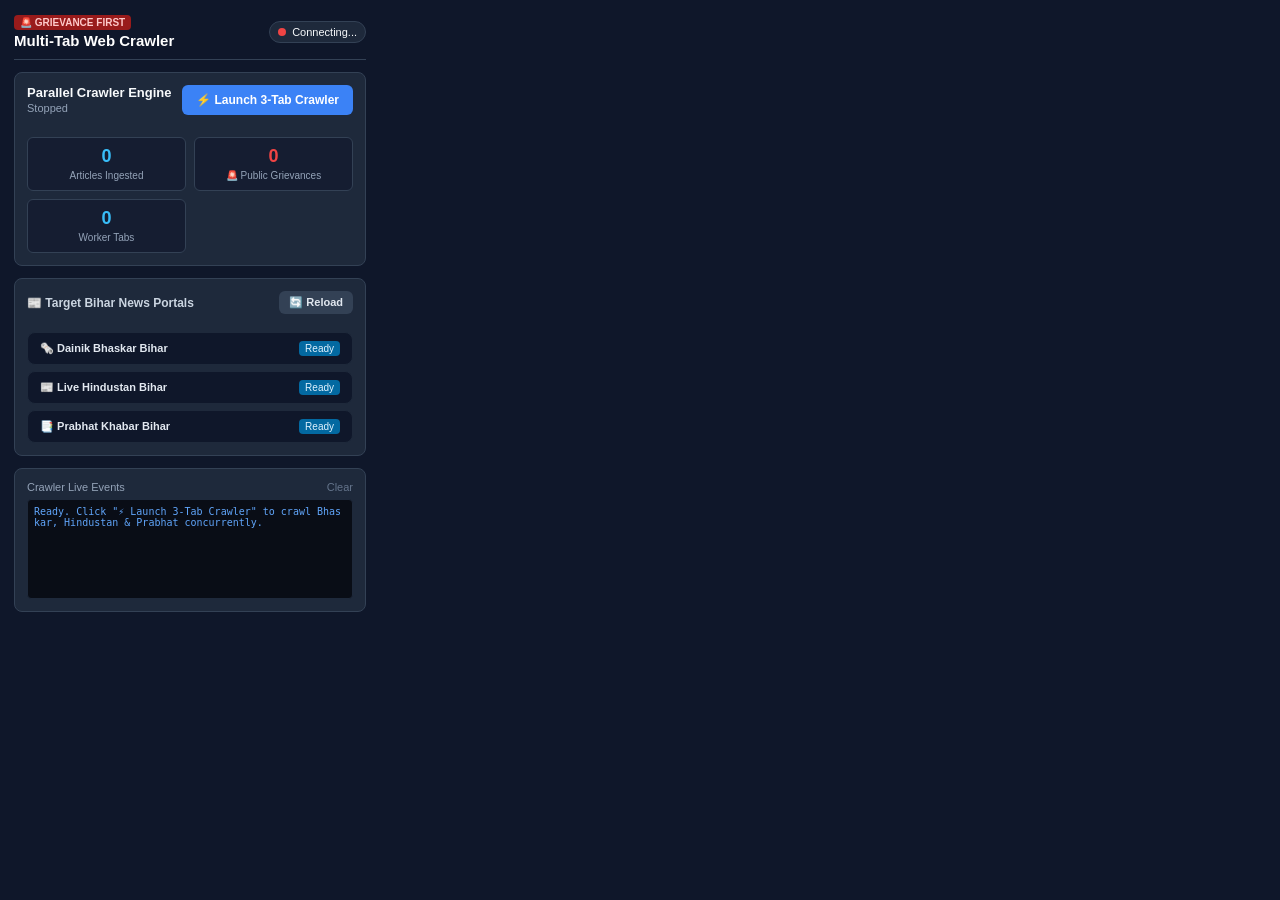
==== extensions/bihar_news_scraper/popup.html @ 24f87ed2 "feat: initial release of Bihar Citizen Echo - Autonomous Civic Grievance & News Intelligence Platfor" ====
<!DOCTYPE html>
<html lang="en">
<head>
  <meta charset="UTF-8">
  <title>Bihar News Multi-Tab Grievance Crawler</title>
  <link rel="stylesheet" href="popup.css">
  <style>
    .portal-list {
      display: flex;
      flex-direction: column;
      gap: 6px;
      margin-top: 8px;
    }
    .portal-item {
      display: flex;
      align-items: center;
      justify-content: space-between;
      background: #0f172a;
      padding: 8px 12px;
      border-radius: 8px;
      border: 1px solid #1e293b;
      font-size: 11px;
    }
    .portal-name {
      font-weight: 600;
      color: #e2e8f0;
      display: flex;
      align-items: center;
      gap: 6px;
    }
    .portal-badge {
      font-size: 10px;
      padding: 2px 6px;
      border-radius: 4px;
      background: #0369a1;
      color: #e0f2fe;
    }
    .grievance-highlight {
      color: #ef4444 !important;
      font-weight: 700 !important;
    }
  </style>
</head>
<body>
  <div class="popup-container">
    <header class="header">
      <div class="header-left">
        <span class="badge-tag" style="background: #991b1b; color: #fecaca;">🚨 GRIEVANCE FIRST</span>
        <h2>Multi-Tab Web Crawler</h2>
      </div>
      <div class="status-indicator" id="wsStatus">
        <span class="dot"></span>
        <span id="wsStatusText">Connecting...</span>
      </div>
    </header>

    <!-- Master Controls -->
    <div class="card control-card">
      <div class="toggle-row">
        <div>
          <span class="label-title">Parallel Crawler Engine</span>
          <span class="label-sub" id="scrapeStateLabel">Stopped</span>
        </div>
        <button id="toggleScrapeBtn" class="btn btn-primary">⚡ Launch 3-Tab Crawler</button>
      </div>

      <div class="stats-grid" style="margin-top: 12px;">
        <div class="stat-box">
          <span class="stat-num" id="totalScrapedCount">0</span>
          <span class="stat-name">Articles Ingested</span>
        </div>
        <div class="stat-box">
          <span class="stat-num grievance-highlight" id="totalGrievanceCount">0</span>
          <span class="stat-name">🚨 Public Grievances</span>
        </div>
        <div class="stat-box">
          <span class="stat-num" id="activeTabsCount">0</span>
          <span class="stat-name">Worker Tabs</span>
        </div>
      </div>
    </div>

    <!-- Multi-Website Portal Matrix -->
    <div class="card test-card">
      <div class="card-header" style="display: flex; align-items: center; justify-content: space-between;">
        <h3>📰 Target Bihar News Portals</h3>
        <button id="reloadExtBtn" class="btn btn-secondary btn-sm" title="Reload extension to apply latest code updates">🔄 Reload</button>
      </div>
      <div class="portal-list">
        <div class="portal-item">
          <span class="portal-name">🗞️ Dainik Bhaskar Bihar</span>
          <span class="portal-badge" id="badgeBhaskar">Ready</span>
        </div>
        <div class="portal-item">
          <span class="portal-name">📰 Live Hindustan Bihar</span>
          <span class="portal-badge" id="badgeHindustan">Ready</span>
        </div>
        <div class="portal-item">
          <span class="portal-name">📑 Prabhat Khabar Bihar</span>
          <span class="portal-badge" id="badgePrabhat">Ready</span>
        </div>
      </div>
    </div>

    <!-- Extension Logs -->
    <div class="card logs-card">
      <div class="logs-header">
        <span>Crawler Live Events</span>
        <span class="logs-clear" id="clearLogsBtn">Clear</span>
      </div>
      <div class="logs-console" id="logsConsole">
        <div class="log-line info">Ready. Click "⚡ Launch 3-Tab Crawler" to crawl Bhaskar, Hindustan & Prabhat concurrently.</div>
      </div>
    </div>
  </div>

  <script src="popup.js"></script>
</body>
</html>
---- extensions/bihar_news_scraper/popup.css ----
:root {
  --bg-dark: #0f172a;
  --card-bg: #1e293b;
  --card-border: #334155;
  --primary: #3b82f6;
  --primary-hover: #2563eb;
  --accent-green: #10b981;
  --accent-amber: #f59e0b;
  --accent-red: #ef4444;
  --text-main: #f8fafc;
  --text-muted: #94a3b8;
  --font-family: -apple-system, BlinkMacSystemFont, "Segoe UI", Roboto, sans-serif;
}

* {
  box-sizing: border-box;
  margin: 0;
  padding: 0;
}

body {
  width: 380px;
  background-color: var(--bg-dark);
  color: var(--text-main);
  font-family: var(--font-family);
  font-size: 13px;
  user-select: none;
}

.popup-container {
  padding: 14px;
  display: flex;
  flex-direction: column;
  gap: 12px;
}

.header {
  display: flex;
  justify-content: space-between;
  align-items: center;
  border-bottom: 1px solid var(--card-border);
  padding-bottom: 10px;
}

.badge-tag {
  display: inline-block;
  background: rgba(59, 130, 246, 0.2);
  color: #60a5fa;
  font-size: 10px;
  font-weight: 700;
  padding: 2px 6px;
  border-radius: 4px;
  margin-bottom: 2px;
}

.header h2 {
  font-size: 15px;
  font-weight: 600;
  color: #fff;
}

.status-indicator {
  display: flex;
  align-items: center;
  gap: 6px;
  font-size: 11px;
  padding: 4px 8px;
  background: #1e293b;
  border-radius: 12px;
  border: 1px solid var(--card-border);
}

.status-indicator .dot {
  width: 8px;
  height: 8px;
  border-radius: 50%;
  background-color: var(--accent-red);
}

.status-indicator.connected .dot {
  background-color: var(--accent-green);
  box-shadow: 0 0 8px rgba(16, 185, 129, 0.6);
}

.status-indicator.connected {
  border-color: rgba(16, 185, 129, 0.4);
}

.card {
  background: var(--card-bg);
  border: 1px solid var(--card-border);
  border-radius: 8px;
  padding: 12px;
  display: flex;
  flex-direction: column;
  gap: 10px;
}

.toggle-row {
  display: flex;
  justify-content: space-between;
  align-items: center;
}

.label-title {
  display: block;
  font-weight: 600;
  font-size: 13px;
}

.label-sub {
  font-size: 11px;
  color: var(--text-muted);
}

.btn {
  cursor: pointer;
  border: none;
  border-radius: 6px;
  font-weight: 600;
  padding: 8px 14px;
  transition: all 0.2s ease;
  font-size: 12px;
}

.btn-primary {
  background: var(--primary);
  color: white;
}

.btn-primary:hover {
  background: var(--primary-hover);
}

.btn-primary.running {
  background: var(--accent-amber);
  color: #111;
}

.btn-secondary {
  background: #334155;
  color: #e2e8f0;
}

.btn-secondary:hover {
  background: #475569;
}

.btn-sm {
  padding: 5px 10px;
  font-size: 11px;
}

.slider-row {
  display: flex;
  flex-direction: column;
  gap: 4px;
}

.slider-header {
  display: flex;
  justify-content: space-between;
  font-size: 11px;
  color: var(--text-muted);
}

.highlight-val {
  color: #60a5fa;
  font-weight: bold;
}

input[type="range"] {
  width: 100%;
  accent-color: var(--primary);
  cursor: pointer;
}

.stats-grid {
  display: grid;
  grid-template-columns: 1fr 1fr;
  gap: 8px;
  margin-top: 4px;
}

.stat-box {
  background: rgba(15, 23, 42, 0.6);
  border: 1px solid var(--card-border);
  border-radius: 6px;
  padding: 8px;
  text-align: center;
}

.stat-num {
  display: block;
  font-size: 18px;
  font-weight: 700;
  color: #38bdf8;
}

.stat-name {
  font-size: 10px;
  color: var(--text-muted);
}

.card-header {
  display: flex;
  justify-content: space-between;
  align-items: center;
}

.card-header h3 {
  font-size: 12px;
  font-weight: 600;
  color: #cbd5e1;
}

.test-result {
  background: rgba(15, 23, 42, 0.8);
  border: 1px solid var(--card-border);
  border-radius: 6px;
  padding: 10px;
  display: flex;
  flex-direction: column;
  gap: 6px;
}

.test-result.hidden {
  display: none;
}

.preview-media {
  position: relative;
  width: 100%;
  height: 110px;
  border-radius: 4px;
  overflow: hidden;
  background: #000;
}

.preview-media img {
  width: 100%;
  height: 100%;
  object-fit: cover;
}

.img-badge {
  position: absolute;
  top: 6px;
  right: 6px;
  background: rgba(0, 0, 0, 0.75);
  font-size: 9px;
  padding: 2px 6px;
  border-radius: 3px;
  color: #38bdf8;
  font-family: monospace;
}

.test-title {
  font-size: 12px;
  font-weight: 600;
  line-height: 1.3;
}

.test-snippet {
  font-size: 11px;
  color: var(--text-muted);
  line-height: 1.3;
  display: -webkit-box;
  -webkit-line-clamp: 2;
  -webkit-box-orient: vertical;
  overflow: hidden;
}

.test-meta {
  display: flex;
  gap: 6px;
}

.tag {
  background: #334155;
  color: #94a3b8;
  font-size: 9px;
  padding: 2px 6px;
  border-radius: 3px;
}

.logs-card {
  gap: 6px;
}

.logs-header {
  display: flex;
  justify-content: space-between;
  font-size: 11px;
  color: var(--text-muted);
}

.logs-clear {
  cursor: pointer;
  color: #64748b;
}

.logs-clear:hover {
  color: #cbd5e1;
}

.logs-console {
  height: 100px;
  background: #090d16;
  border: 1px solid #1e293b;
  border-radius: 4px;
  padding: 6px;
  font-family: monospace;
  font-size: 10px;
  overflow-y: auto;
  display: flex;
  flex-direction: column;
  gap: 4px;
}

.log-line {
  color: #94a3b8;
  word-break: break-all;
}

.log-line.info { color: #60a5fa; }
.log-line.success { color: #34d399; }
.log-line.warn { color: #fbbf24; }
.log-line.error { color: #f87171; }
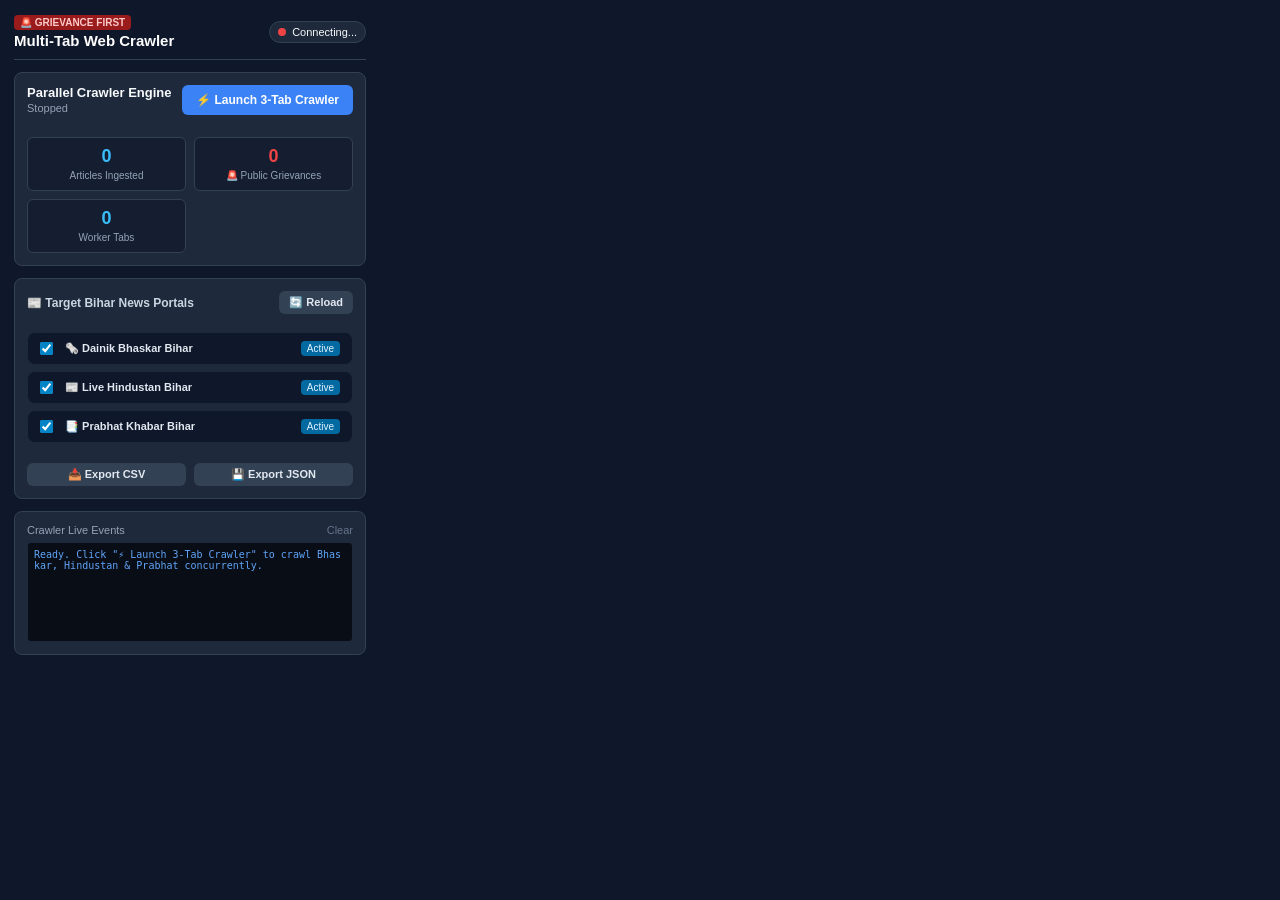
==== commit 34444c61: "feat(scraper): add selective portal filtering and export controls in popup UI" ====
--- a/extensions/bihar_news_scraper/popup.html
+++ b/extensions/bihar_news_scraper/popup.html
@@ -88,17 +88,30 @@
       </div>
       <div class="portal-list">
         <div class="portal-item">
-          <span class="portal-name">🗞️ Dainik Bhaskar Bihar</span>
-          <span class="portal-badge" id="badgeBhaskar">Ready</span>
+          <label class="portal-name">
+            <input type="checkbox" id="chkBhaskar" checked style="accent-color: #0284c7; margin-right: 6px;">
+            🗞️ Dainik Bhaskar Bihar
+          </label>
+          <span class="portal-badge" id="badgeBhaskar">Active</span>
         </div>
         <div class="portal-item">
-          <span class="portal-name">📰 Live Hindustan Bihar</span>
-          <span class="portal-badge" id="badgeHindustan">Ready</span>
+          <label class="portal-name">
+            <input type="checkbox" id="chkHindustan" checked style="accent-color: #0284c7; margin-right: 6px;">
+            📰 Live Hindustan Bihar
+          </label>
+          <span class="portal-badge" id="badgeHindustan">Active</span>
         </div>
         <div class="portal-item">
-          <span class="portal-name">📑 Prabhat Khabar Bihar</span>
-          <span class="portal-badge" id="badgePrabhat">Ready</span>
+          <label class="portal-name">
+            <input type="checkbox" id="chkPrabhat" checked style="accent-color: #0284c7; margin-right: 6px;">
+            📑 Prabhat Khabar Bihar
+          </label>
+          <span class="portal-badge" id="badgePrabhat">Active</span>
         </div>
+      </div>
+      <div style="display: flex; gap: 8px; margin-top: 10px;">
+        <button id="exportCsvBtn" class="btn btn-secondary btn-sm" style="flex: 1;">📥 Export CSV</button>
+        <button id="exportJsonBtn" class="btn btn-secondary btn-sm" style="flex: 1;">💾 Export JSON</button>
       </div>
     </div>
 
